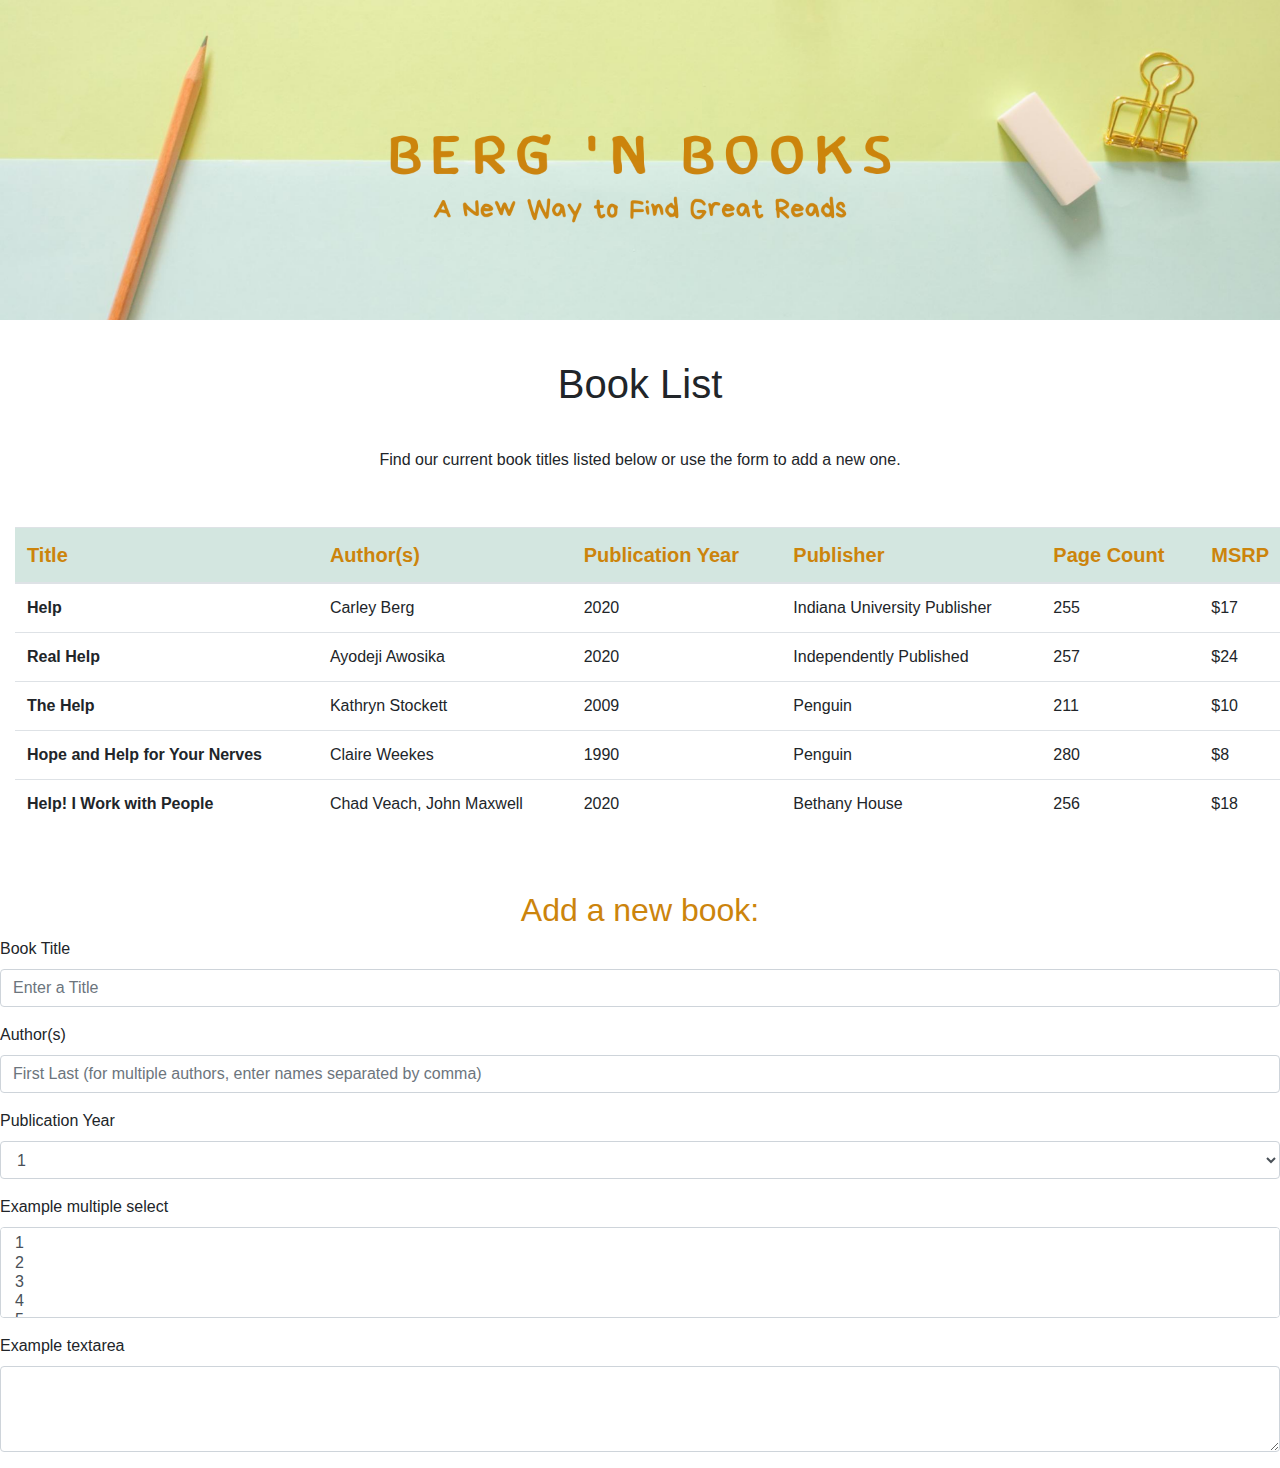
==== public/table.html @ 92b7169e "Table Page" ====
<!doctype html>
<html lang="en">
  <head>
    <!-- Required meta tags -->
    <meta charset="utf-8">
    <meta name="viewport" content="width=device-width, initial-scale=1, shrink-to-fit=no">

    <!-- CSS -->
    <link rel="stylesheet" href="https://stackpath.bootstrapcdn.com/bootstrap/4.5.2/css/bootstrap.min.css" integrity="sha384-JcKb8q3iqJ61gNV9KGb8thSsNjpSL0n8PARn9HuZOnIxN0hoP+VmmDGMN5t9UJ0Z" crossorigin="anonymous">

    <link rel="stylesheet" href="css\sheet1.css">

    <title>Home Index</title>
  </head>
  <body>
    <img class=topbanner src="img\headerimg.png" alt="Berg 'N Books Header Image">

    <h1> Book List</h1>
    <center><p>Find our current book titles listed below or use the form to add a new one.  </p></center>
    <br>

<!-- NOTE: Book List Table -->
<table class="table table-hover">
  <thead>
    <tr>
      <th scope="col">Title</th>
      <th scope="col">Author(s)</th>
      <th scope="col">Publication Year</th>
      <th scope="col">Publisher</th>
      <th scope="col">Page Count</th>
      <th scope="col">MSRP</th>
    </tr>
  </thead>
  <tbody>
    <tr>
      <th scope="row">Help</th>
      <td>Carley Berg</td>
      <td>2020</td>
      <td>Indiana University Publisher</td>
      <td>255</td>
      <td>$17</td>
    </tr>
    <tr>
      <th scope="row">Real Help</th>
      <td>Ayodeji Awosika</td>
      <td>2020</td>
      <td>Independently Published</td>
      <td>257</td>
      <td>$24</td>
    </tr>
    <tr>
      <th scope="row">The Help</th>
      <td>Kathryn Stockett</td>
      <td>2009</td>
      <td>Penguin</td>
      <td>211</td>
      <td>$10</td>
    </tr>
    <tr>
      <th scope="row">Hope and Help for Your Nerves</th>
      <td>Claire Weekes</td>
      <td>1990</td>
      <td>Penguin</td>
      <td>280</td>
      <td>$8</td>
    </tr>
    <tr>
      <th scope="row">Help! I Work with People</th>
      <td>Chad Veach, John Maxwell</td>
      <td>2020</td>
      <td>Bethany House</td>
      <td>256</td>
      <td>$18</td>
    </tr>
  </tbody>
</table>
<br>

<!-- NOTE: New Book Form -->
<br>
  <h2>Add a new book:</h2>

  <form>
    <div class="form-group">
      <label for="book title">Book Title
      </label>
      <input type="text" class="form-control" id="title" placeholder="Enter a Title">
    </div>
    <div class="form-group">
      <label for="book author">Author(s)
      </label>
      <input type="text" class="form-control" id="author" placeholder="First Last (for multiple authors, enter names separated by comma)">
    </div>
    <div class="form-group">
      <label for="publication year">Publication Year</label>
      <select class="form-control" id="exampleFormControlSelect1">
        <option>1</option>
        <option>2</option>
        <option>3</option>
        <option>4</option>
        <option>5</option>
      </select>
    </div>
    <div class="form-group">
      <label for="exampleFormControlSelect2">Example multiple select</label>
      <select multiple class="form-control" id="exampleFormControlSelect2">
        <option>1</option>
        <option>2</option>
        <option>3</option>
        <option>4</option>
        <option>5</option>
      </select>
    </div>
    <div class="form-group">
      <label for="exampleFormControlTextarea1">Example textarea</label>
      <textarea class="form-control" id="exampleFormControlTextarea1" rows="3"></textarea>
    </div>
  </form>


  </body>
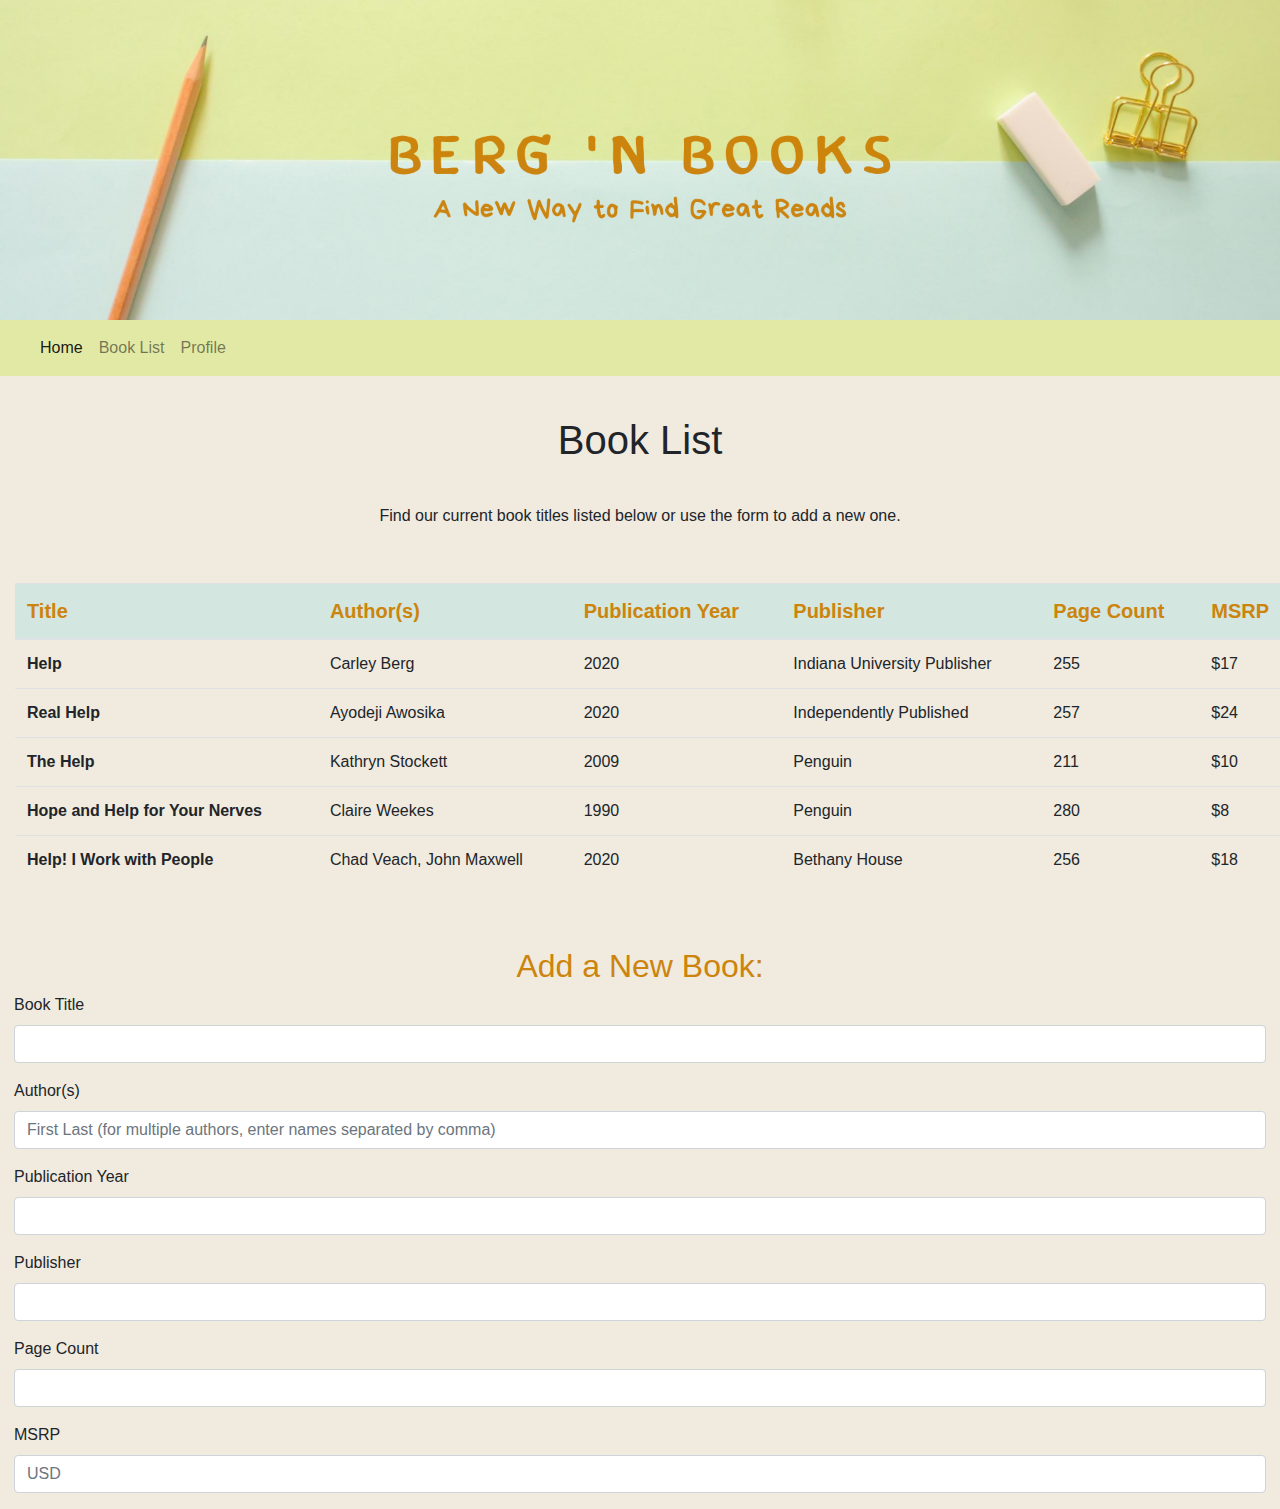
==== commit 74e35bf7: "Finish Form on table page" ====
--- a/public/table.html
+++ b/public/table.html
@@ -14,7 +14,26 @@
   </head>
   <body>
     <img class=topbanner src="img\headerimg.png" alt="Berg 'N Books Header Image">
-
+    <!-- NOTE: Navigation -->
+    <nav class="navbar navbar-expand-lg navbar-light ">
+      <a class="navbar-brand" href="#"></a>
+      <button class="navbar-toggler" type="button" data-toggle="collapse" data-target="#navbarNav" aria-controls="navbarNav" aria-expanded="false" aria-label="Toggle navigation">
+        <span class="navbar-toggler-icon"></span>
+      </button>
+      <div class="collapse navbar-collapse" id="navbarNav">
+        <ul class="navbar-nav">
+          <li class="nav-item active">
+            <a class="nav-link" href="public\index.html">Home <span class="sr-only">(current)</span></a>
+          </li>
+          <li class="nav-item">
+            <a class="nav-link" href="public\table.html">Book List</a>
+          </li>
+          <li class="nav-item">
+            <a class="nav-link" href="public\user.html">Profile</a>
+          </li>
+        </ul>
+      </div>
+    </nav>
     <h1> Book List</h1>
     <center><p>Find our current book titles listed below or use the form to add a new one.  </p></center>
     <br>
@@ -78,13 +97,13 @@
 
 <!-- NOTE: New Book Form -->
 <br>
-  <h2>Add a new book:</h2>
+  <h2>Add a New Book:</h2>
 
   <form>
     <div class="form-group">
       <label for="book title">Book Title
       </label>
-      <input type="text" class="form-control" id="title" placeholder="Enter a Title">
+      <input type="text" class="form-control" id="title" placeholder="">
     </div>
     <div class="form-group">
       <label for="book author">Author(s)
@@ -93,27 +112,21 @@
     </div>
     <div class="form-group">
       <label for="publication year">Publication Year</label>
-      <select class="form-control" id="exampleFormControlSelect1">
-        <option>1</option>
-        <option>2</option>
-        <option>3</option>
-        <option>4</option>
-        <option>5</option>
-      </select>
+      <input type="number" class="form-control" id="year">
+    </input>
     </div>
     <div class="form-group">
-      <label for="exampleFormControlSelect2">Example multiple select</label>
-      <select multiple class="form-control" id="exampleFormControlSelect2">
-        <option>1</option>
-        <option>2</option>
-        <option>3</option>
-        <option>4</option>
-        <option>5</option>
-      </select>
+      <label for="book publisher">Publisher</label>
+      <input type="text" class="form-control" id="publisher" placeholder="">
     </div>
     <div class="form-group">
-      <label for="exampleFormControlTextarea1">Example textarea</label>
-      <textarea class="form-control" id="exampleFormControlTextarea1" rows="3"></textarea>
+      <label for="page count">Page Count</label>
+      <input type="number" class="form-control" id="pages">
+    </input>
+    </div>
+    <div class="form-group">
+      <label for="MSRP">MSRP</label>
+      <input type="text" class="form-control" id="MSRP" placeholder="USD">
     </div>
   </form>
 
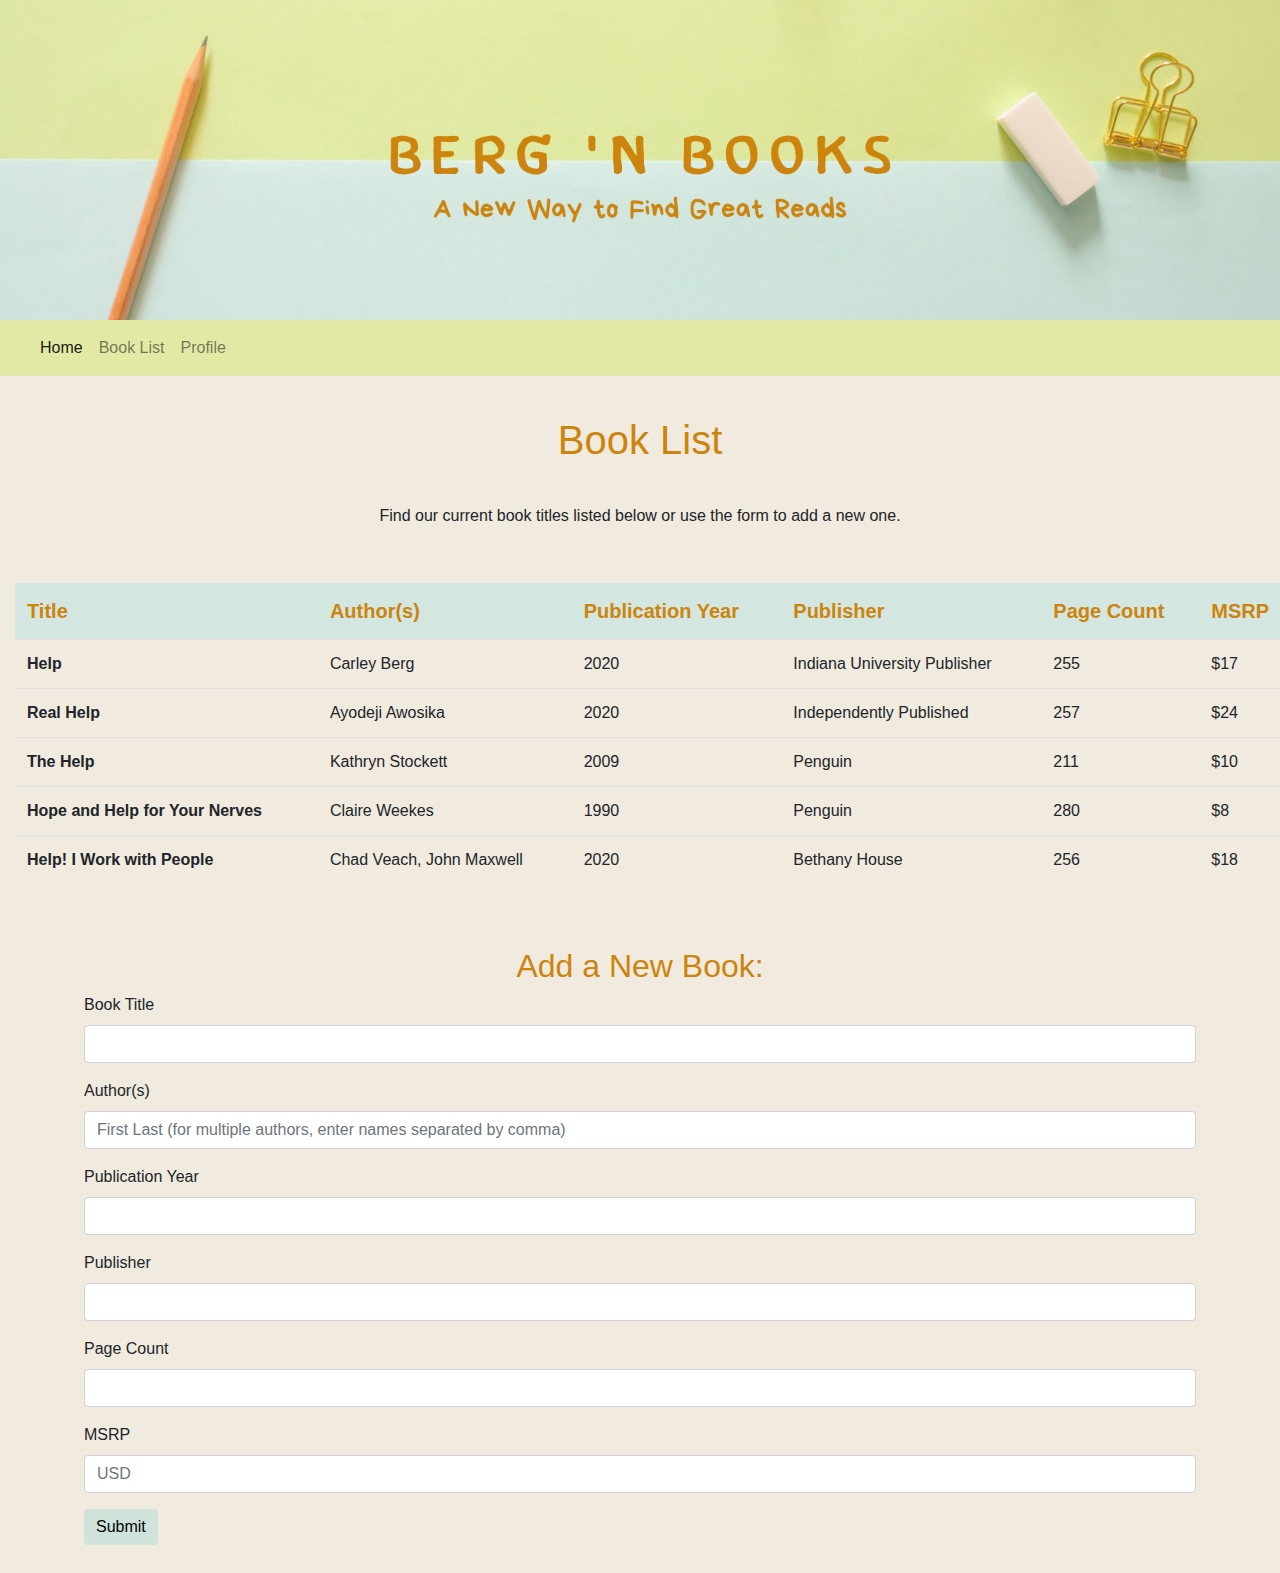
==== commit 2caa5906: "Add Profile" ====
--- a/public/table.html
+++ b/public/table.html
@@ -14,6 +14,8 @@
   </head>
   <body>
     <img class=topbanner src="img\headerimg.png" alt="Berg 'N Books Header Image">
+
+
     <!-- NOTE: Navigation -->
     <nav class="navbar navbar-expand-lg navbar-light ">
       <a class="navbar-brand" href="#"></a>
@@ -34,6 +36,7 @@
         </ul>
       </div>
     </nav>
+
     <h1> Book List</h1>
     <center><p>Find our current book titles listed below or use the form to add a new one.  </p></center>
     <br>
@@ -128,7 +131,9 @@
       <label for="MSRP">MSRP</label>
       <input type="text" class="form-control" id="MSRP" placeholder="USD">
     </div>
+    <input class="btn btn-primary" type="submit" value="Submit">
   </form>
+  <br>
 
 
   </body>
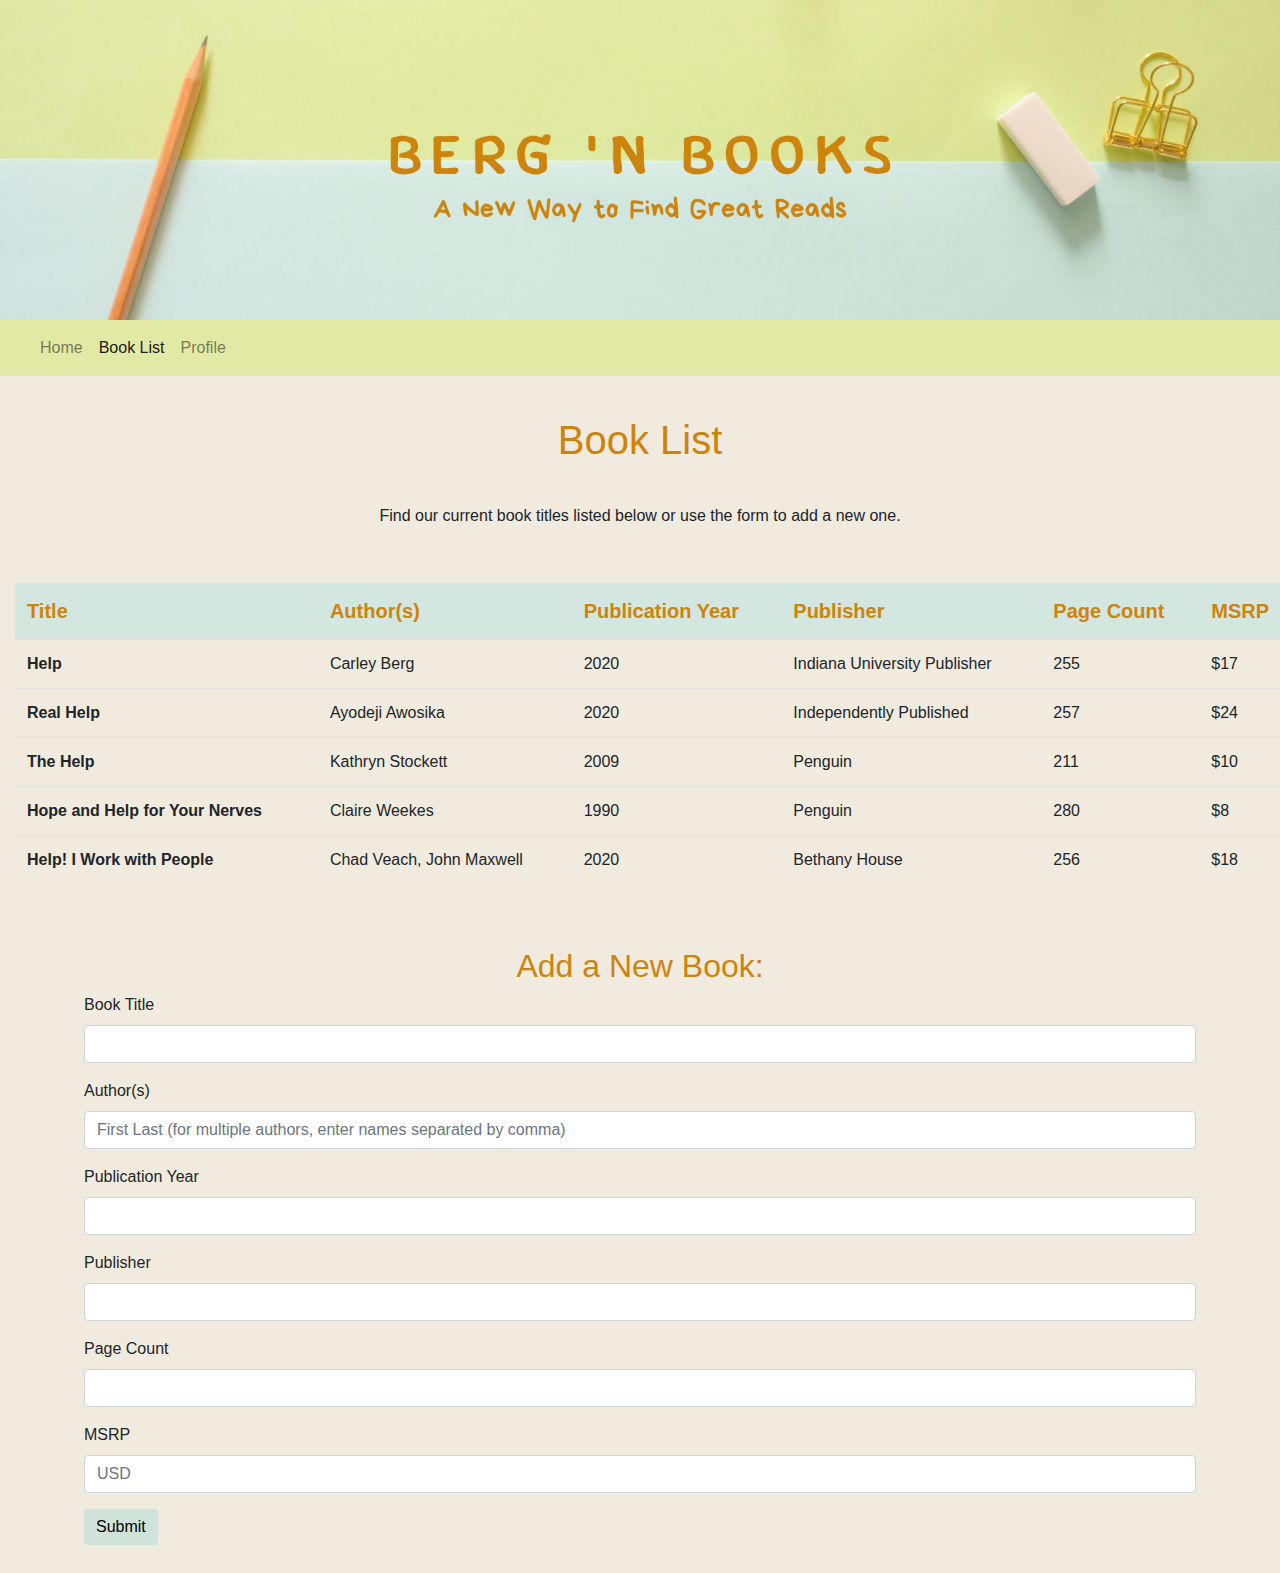
==== commit 4ddc6a5a: "minor Nav changes" ====
--- a/public/table.html
+++ b/public/table.html
@@ -24,11 +24,11 @@
       </button>
       <div class="collapse navbar-collapse" id="navbarNav">
         <ul class="navbar-nav">
+          <li class="nav-item ">
+            <a class="nav-link" href="public\index.html">Home </a>
+          </li>
           <li class="nav-item active">
-            <a class="nav-link" href="public\index.html">Home <span class="sr-only">(current)</span></a>
-          </li>
-          <li class="nav-item">
-            <a class="nav-link" href="public\table.html">Book List</a>
+            <a class="nav-link" href="public\table.html">Book List <span class="sr-only">(current)</span></a>
           </li>
           <li class="nav-item">
             <a class="nav-link" href="public\user.html">Profile</a>
